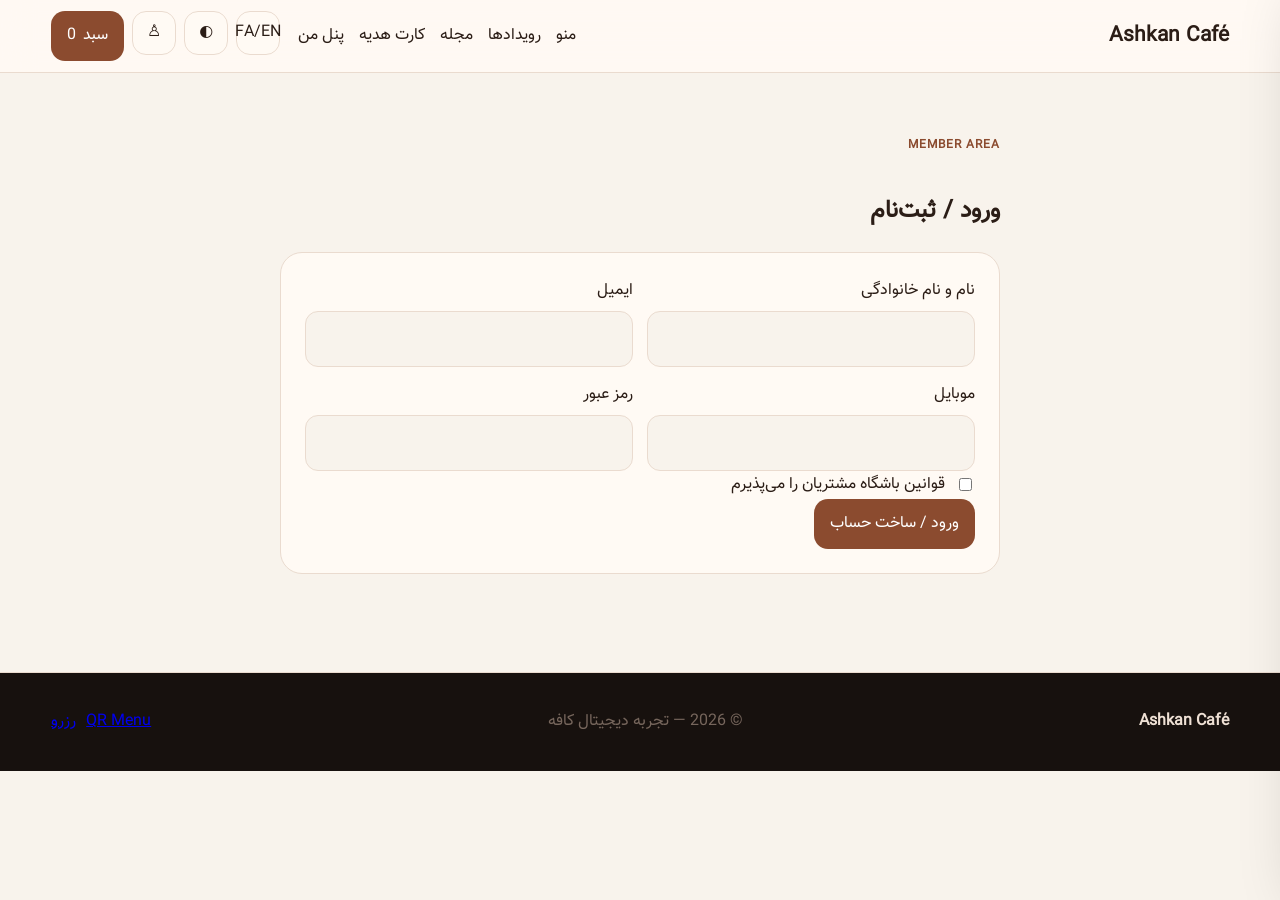
==== auth.html @ 8f9ebb16 "redesign redesign" ====
<!doctype html><html lang="fa" dir="rtl"><head><meta charset="utf-8"><meta name="viewport" content="width=device-width,initial-scale=1"><title>Auth | Ashkan Café</title><meta name="description" content="Auth در Ashkan Café"><link rel="manifest" href="manifest.webmanifest"><link rel="stylesheet" href="css/style.css"><link rel="stylesheet" href="css/v3.css"><script defer src="js/v3.js"></script><script defer src="js/i18n.js"></script></head><body><main><section><div class="container" style="max-width:720px"><span class="eyebrow">MEMBER AREA</span><h1>ورود / ثبت‌نام</h1><form class="panel" id="auth"><div class="form-grid"><label class="field">نام و نام خانوادگی<input id="name" required></label><label class="field">ایمیل<input id="email" type="email" required></label><label class="field">موبایل<input></label><label class="field">رمز عبور<input type="password" required></label></div><label class="row"><input type="checkbox"> قوانین باشگاه مشتریان را می‌پذیرم</label><button class="btn">ورود / ساخت حساب</button></form></div></section><script>document.addEventListener('DOMContentLoaded',()=>document.querySelector('#auth').onsubmit=e=>{e.preventDefault();set('ac_user',{name:document.querySelector('#name').value,email:document.querySelector('#email').value,points:320,tier:'Bronze'});location.href='dashboard.html'})</script></main></body></html>
---- css/style.css ----
@font-face{font-family:Vazir;src:url('../fonts/vazir.woff2') format('woff2');font-display:swap}*{box-sizing:border-box}html{scroll-behavior:smooth;scroll-padding-top:88px}body{margin:0;background:#f7f1e8;color:#2c211b;font-family:Vazir,Tahoma,sans-serif;line-height:1.8;overflow-x:hidden}body.dark{--paper:#17120f;--ink:#f4eadf;background:#17120f;color:#f4eadf}.container{width:min(1180px,calc(100% - 40px));margin:auto}.skip{position:fixed;top:-100px;right:20px;z-index:100;background:#fff;padding:10px}.skip:focus{top:10px}.announcement{height:34px;background:#c86b38;color:#fff;text-align:center;font-size:12px;line-height:34px;letter-spacing:.2px}.announcement span{opacity:.45;margin:0 10px}.site-header{position:absolute;top:34px;z-index:30;width:100%;border-bottom:1px solid #ffffff24;color:#fff}.site-header.sticky{position:fixed;top:0;background:#211711ee;backdrop-filter:blur(14px);animation:drop .25s}@keyframes drop{from{transform:translateY(-100%)}to{transform:none}}.nav-wrap{height:82px;display:flex;align-items:center;justify-content:space-between}.brand{display:flex;align-items:center;gap:11px;color:inherit;text-decoration:none;font-weight:800;font-size:18px}.brand img{width:50px;height:50px;filter:brightness(0) invert(1)}.brand span{display:flex;flex-direction:column}.brand small{font-size:8px;letter-spacing:3px;opacity:.65;direction:ltr}.site-header nav{display:flex;gap:27px}.site-header nav a{color:#fff;text-decoration:none;font-size:14px;position:relative}.site-header nav a:after{content:"";position:absolute;bottom:-8px;right:0;width:0;height:2px;background:#e49a62;transition:.25s}.site-header nav a:hover:after{width:100%}.nav-actions{display:flex;align-items:center;gap:9px}.btn{display:inline-flex;justify-content:center;align-items:center;border:0;border-radius:3px;padding:13px 25px;background:#c86b38;color:#fff;text-decoration:none;font:inherit;font-size:14px;cursor:pointer;transition:.25s}.btn:hover{background:#a95027;transform:translateY(-2px)}.btn-small{padding:9px 18px}.btn-ghost{background:transparent;border:1px solid #ffffff8a}.btn-dark{background:#2d2019}.icon-btn,.menu-toggle{background:transparent;border:1px solid #ffffff45;color:#fff;width:40px;height:40px;border-radius:50%;cursor:pointer}.menu-toggle{display:none}.hero{min-height:760px;height:100vh;position:relative;background:url('../images/bakcground-header.jpg') center/cover no-repeat;color:#fff;display:flex;align-items:center}.hero-overlay{position:absolute;inset:0;background:linear-gradient(90deg,#1a0f09b0,#1b1007d9 48%,#1c100771)}.hero-content{position:relative;padding-top:80px}.eyebrow{display:inline-block;color:#e8a36d;font-size:12px;font-weight:700;letter-spacing:1px;margin-bottom:14px}.eyebrow.dark{color:#b65d31}.hero h1{font-size:clamp(52px,7vw,92px);line-height:1.2;margin:0 0 20px;max-width:780px}.hero h1 em{font-style:normal;color:#e49a62}.hero p{max-width:620px;font-size:18px;color:#f3e8dfc9}.hero-actions{display:flex;gap:12px;margin:32px 0 45px}.hero-stats{display:flex;gap:40px;border-top:1px solid #ffffff32;padding-top:24px;max-width:650px}.hero-stats div{display:flex;flex-direction:column}.hero-stats strong{font-size:20px}.hero-stats span{font-size:11px;opacity:.65}.scroll-hint{position:absolute;bottom:28px;left:50%;color:#fff9;text-decoration:none;font-size:11px;transform:translateX(-50%)}.section{padding:110px 0}.split{display:grid;grid-template-columns:1fr 1fr;gap:90px;align-items:center}.image-stack{position:relative}.image-stack img{width:100%;height:560px;object-fit:cover;border-radius:2px}.stamp{position:absolute;left:-30px;bottom:40px;background:#c86b38;color:#fff;padding:22px;width:160px;text-align:center;font-size:12px}.copy h2,.section-head h2,.contact h2{font-size:clamp(32px,4vw,50px);line-height:1.45;margin:0 0 22px}.copy p,.section-head p,.contact p{color:#76665c}.features{display:grid;grid-template-columns:1fr 1fr;gap:8px;margin:26px 0}.features span{font-size:13px}.text-link{color:#a95027;text-decoration:none;font-weight:bold;font-size:13px;border-bottom:1px solid #a95027}.menu-section{background:#fffaf3}.section-head{display:flex;justify-content:space-between;align-items:end;margin-bottom:42px}.section-head p{max-width:440px;margin:0}.filters{display:flex;gap:8px;margin-bottom:28px;flex-wrap:wrap}.filters button{border:1px solid #dfd2c5;background:transparent;padding:8px 18px;border-radius:99px;cursor:pointer;font:inherit;color:inherit}.filters button.active{background:#2d2019;color:#fff;border-color:#2d2019}.menu-grid{display:grid;grid-template-columns:repeat(2,1fr);gap:14px 45px}.menu-item{display:grid;grid-template-columns:84px 1fr auto;gap:16px;align-items:center;padding:13px;border-bottom:1px solid #e8ded4;transition:.2s}.menu-item:hover{background:#fff}.menu-item img{width:84px;height:84px;object-fit:cover}.menu-item h3{font-size:15px;margin:0}.menu-item p{font-size:11px;color:#8b796e;margin:2px 0}.menu-item strong{color:#a95027;font-size:13px;white-space:nowrap}.menu-item.hidden{display:none}.center{text-align:center;margin-top:38px}.quote-band{background:url('../images/backtwo.jpg') center/cover fixed;position:relative;color:#fff;text-align:center;padding:130px 0}.quote-band:before{content:"";position:absolute;inset:0;background:#170c07bd}.quote-band .container{position:relative}.quote-band span{font-size:clamp(40px,6vw,72px);font-weight:900}.quote-band p{opacity:.8}.cards{display:grid;grid-template-columns:repeat(3,1fr);gap:18px}.feature-card{background:#efe5d9;padding:40px;min-height:250px}.feature-card b{color:#c86b38;font-size:12px}.feature-card h3{font-size:22px;margin:35px 0 10px}.feature-card p{font-size:13px;color:#75675d}.gallery{background:#211711;color:#fff}.gallery .section-head{margin-bottom:30px}.gallery-grid{display:grid;grid-template-columns:1.4fr .8fr .8fr;grid-template-rows:230px 230px;gap:12px}.gallery-grid button{border:0;padding:0;overflow:hidden;cursor:zoom-in;background:#000}.gallery-grid img{width:100%;height:100%;object-fit:cover;transition:.5s}.gallery-grid button:hover img{transform:scale(1.04);opacity:.86}.g1{grid-row:1/3}.g4{grid-column:2/4}.review-track{display:grid;grid-template-columns:repeat(3,1fr);gap:18px}.review-track article{border:1px solid #dfd3c7;padding:32px}.stars{color:#c86b38;letter-spacing:3px}.review-track p{min-height:105px}.review-track strong,.review-track span{display:block}.review-track span{font-size:11px;color:#8b796e}.reservation{background:#a95027;color:#fff}.reservation-box{display:grid;grid-template-columns:1fr 1.15fr;gap:80px;align-items:center}.reservation-copy h2{font-size:48px;line-height:1.4}.reservation-copy p{color:#ffe8d9b8}.reserve-form{background:#fff;color:#2d2019;padding:34px;display:grid;grid-template-columns:1fr 1fr;gap:16px}.reserve-form label{font-size:11px}.reserve-form input,.reserve-form select{width:100%;padding:12px;margin-top:5px;border:1px solid #dfd3c7;background:#fff;font:inherit}.reserve-form .btn,.form-msg{grid-column:1/-1}.form-msg{margin:0;font-size:12px;color:#3d754b}.contact-grid{display:grid;grid-template-columns:1fr 1fr;gap:80px}.contact-list div{padding:18px 0;border-bottom:1px solid #d9ccbf}.contact-list small,.contact-list strong{display:block}.contact-list small{color:#a95027}.contact-list strong{font-size:16px}footer{background:#17110e;color:#eee0d4;padding:70px 0 20px}.footer-grid{display:grid;grid-template-columns:2fr 1fr 1.5fr;gap:60px}.footer-brand{margin-bottom:18px}.footer-grid h3{font-size:13px;color:#e49a62}.footer-grid a:not(.brand){display:block;color:#d9c9bd;text-decoration:none;font-size:12px;margin:7px 0}.footer-grid p{font-size:12px;color:#a99b91}.newsletter{display:flex}.newsletter input{min-width:0;flex:1;padding:11px;background:#ffffff0b;border:1px solid #ffffff20;color:#fff;font:inherit}.newsletter button{width:44px;border:0;background:#c86b38;color:#fff}.copyright{border-top:1px solid #ffffff17;margin-top:55px;padding-top:20px;display:flex;justify-content:space-between;font-size:10px;color:#8f8178}.chat-fab{position:fixed;left:24px;bottom:24px;z-index:40;border:0;background:#c86b38;color:#fff;height:54px;padding:0 20px;border-radius:99px;box-shadow:0 10px 30px #0003;font:inherit;cursor:pointer}.chat-fab span{margin-right:8px}.chat{position:fixed;left:24px;bottom:88px;width:min(360px,calc(100% - 30px));height:480px;z-index:45;background:#fff;color:#2d2019;box-shadow:0 20px 60px #0004;border-radius:15px;display:flex;flex-direction:column;transform:translateY(20px) scale(.96);opacity:0;pointer-events:none;transition:.2s;overflow:hidden}.chat.open{transform:none;opacity:1;pointer-events:auto}.chat-head{background:#2b1d16;color:#fff;padding:15px;display:flex;justify-content:space-between}.chat-head strong,.chat-head small{display:block}.chat-head small{font-size:10px;color:#c9bcb2}.chat-head i{display:inline-block;width:7px;height:7px;background:#5bd17b;border-radius:50%}.chat-head button{border:0;background:none;color:#fff;font-size:26px}.chat-body{padding:15px;overflow:auto;flex:1;background:#f7f3ee}.bot-msg,.user-msg{max-width:86%;padding:10px 12px;border-radius:10px;margin-bottom:9px;font-size:12px}.bot-msg{background:#fff}.user-msg{background:#c86b38;color:#fff;margin-right:auto}.quick{display:flex;gap:5px;flex-wrap:wrap}.quick button{border:1px solid #d9c7ba;background:#fff;border-radius:99px;padding:6px 9px;font:inherit;font-size:10px}.chat-input{display:flex;border-top:1px solid #eee}.chat-input input{flex:1;border:0;padding:14px;font:inherit;outline:0}.chat-input button{width:48px;border:0;background:#c86b38;color:#fff}.lightbox{position:fixed;inset:0;z-index:60;background:#000d;display:none;align-items:center;justify-content:center}.lightbox.open{display:flex}.lightbox img{max-width:88vw;max-height:82vh}.lightbox button{position:absolute;top:20px;left:25px;background:none;border:0;color:#fff;font-size:36px}.to-top{position:fixed;right:20px;bottom:20px;width:42px;height:42px;border:0;border-radius:50%;background:#2d2019;color:#fff;opacity:0;pointer-events:none;transition:.2s}.to-top.show{opacity:1;pointer-events:auto}.reveal{opacity:0;transform:translateY(24px);transition:.65s}.reveal.visible{opacity:1;transform:none}body.dark .story,body.dark .experience,body.dark .reviews,body.dark .contact{background:#17120f}body.dark .menu-section{background:#201814}body.dark .feature-card,body.dark .menu-item:hover{background:#261c17}body.dark .copy p,body.dark .section-head p,body.dark .contact p{color:#b6a69b}body.dark .filters button{border-color:#514139}body.dark .reserve-form{color:#2d2019}
@media(max-width:900px){.site-header nav{position:fixed;top:0;right:-100%;width:min(320px,85vw);height:100vh;background:#211711;padding:110px 35px;display:flex;flex-direction:column;transition:.3s}.site-header nav.open{right:0}.menu-toggle{display:block}.btn-small{display:none}.split,.reservation-box,.contact-grid{grid-template-columns:1fr;gap:45px}.image-stack{order:2}.image-stack img{height:420px}.menu-grid{grid-template-columns:1fr}.cards,.review-track{grid-template-columns:1fr}.gallery-grid{grid-template-columns:1fr 1fr;grid-template-rows:300px 200px 200px}.g1{grid-column:1/3;grid-row:auto}.g4{grid-column:1/3}.footer-grid{grid-template-columns:1fr 1fr}.footer-grid>div:first-child{grid-column:1/-1}}
@media(max-width:600px){.container{width:min(100% - 28px,1180px)}.announcement{font-size:10px}.nav-wrap{height:70px}.brand img{width:42px}.hero{min-height:680px}.hero-content{padding-top:80px}.hero h1{font-size:48px}.hero p{font-size:14px}.hero-stats{gap:18px}.section{padding:75px 0}.section-head{display:block}.section-head p{margin-top:15px}.image-stack img{height:340px}.stamp{left:10px}.features{grid-template-columns:1fr}.gallery-grid{grid-template-rows:240px 160px 160px}.reserve-form{grid-template-columns:1fr;padding:22px}.reserve-form .btn,.form-msg{grid-column:auto}.reservation-copy h2{font-size:36px}.footer-grid{grid-template-columns:1fr}.footer-grid>div:first-child{grid-column:auto}.copyright{display:block}.copyright span{display:block;margin:5px}.chat-fab span{display:none}.chat-fab{width:54px;padding:0}.chat{left:15px;bottom:86px}.quote-band{background-attachment:scroll}}
@media(prefers-reduced-motion:reduce){*{scroll-behavior:auto!important;transition:none!important}.reveal{opacity:1;transform:none}}
.smart-order{background:#f1e5d7}.taste-grid{display:grid;grid-template-columns:repeat(4,1fr);gap:12px}.taste-grid button{padding:24px 12px;border:1px solid #d9c8b7;background:#fff8ef;font:inherit;cursor:pointer;border-radius:8px;transition:.2s}.taste-grid button:hover{transform:translateY(-3px);border-color:#c86b38}.taste-result{margin-top:18px;background:#fff;padding:22px;border-right:4px solid #c86b38}.favorites-panel{margin-top:30px}.favorites-panel h3{font-size:15px}.favorite-chips{display:flex;gap:8px;flex-wrap:wrap}.favorite-chips button{border:1px solid #d7c6b8;background:transparent;border-radius:99px;padding:7px 12px;font:inherit;font-size:11px;color:inherit}.fav-btn{border:0;background:none;cursor:pointer;font-size:20px;color:#b55d31}.loyalty{background:#2a1b14;color:#fff}.loyalty-grid{display:grid;grid-template-columns:1fr 1fr;gap:70px;align-items:center}.loyalty h2{font-size:44px}.loyalty p{color:#d6c3b5}.loyalty-card{background:linear-gradient(135deg,#c86b38,#8f4022);padding:35px;border-radius:18px;box-shadow:0 24px 50px #0004}.loyalty-card>small,.loyalty-card>strong{display:block}.loyalty-card>strong{font-size:36px;margin:10px 0}.stamps{display:grid;grid-template-columns:repeat(4,1fr);gap:10px;margin:22px 0}.stamp-dot{aspect-ratio:1;border-radius:50%;border:2px dashed #ffffff70;display:grid;place-items:center}.stamp-dot.on{background:#fff;color:#9b4928;border-style:solid}.faq-list{max-width:850px;margin:auto}.faq-list details{border-bottom:1px solid #d9cdbf;padding:18px 0}.faq-list summary{cursor:pointer;font-weight:700}.faq-list p{color:#77675c;font-size:13px}.search-modal{position:fixed;inset:0;background:#160d09cc;z-index:70;display:none;align-items:flex-start;justify-content:center;padding-top:12vh}.search-modal.open{display:flex}.search-box{width:min(650px,calc(100% - 30px));background:#fff;color:#2d2019;border-radius:14px;padding:20px;box-shadow:0 30px 80px #0007}.search-top{display:flex;justify-content:space-between;align-items:center}.search-top button{border:0;background:none;font-size:28px}.search-box input{width:100%;padding:14px;margin:14px 0;border:1px solid #ddd;font:inherit}.search-results{max-height:380px;overflow:auto}.search-result{display:grid;grid-template-columns:54px 1fr auto;gap:12px;align-items:center;padding:10px;border-bottom:1px solid #eee}.search-result img{width:54px;height:54px;object-fit:cover}.search-result p{margin:0;font-size:11px;color:#7a6a60}.toast{position:fixed;right:24px;bottom:24px;background:#2d2019;color:#fff;padding:11px 18px;border-radius:8px;z-index:90;opacity:0;transform:translateY(10px);pointer-events:none;transition:.2s}.toast.show{opacity:1;transform:none}.menu-item{position:relative}.menu-item .fav-btn{position:absolute;top:7px;left:7px}.menu-item .fav-btn.active{color:#c86b38}.offline-badge{font-size:10px;background:#fff2;padding:3px 7px;border-radius:99px;margin-right:6px}body.dark .smart-order{background:#211713}body.dark .taste-grid button,body.dark .taste-result{background:#2a1e18;color:#fff;border-color:#59463b}body.dark .faq-list p{color:#b6a69b}
@media(max-width:900px){.taste-grid{grid-template-columns:1fr 1fr}.loyalty-grid{grid-template-columns:1fr}}
@media(max-width:600px){.taste-grid{grid-template-columns:1fr}.loyalty h2{font-size:34px}.stamps{grid-template-columns:repeat(4,1fr)}}
---- css/v3.css ----
:root{--bg:#f8f3ec;--surface:#fffaf4;--text:#2b1d16;--muted:#76665c;--brand:#8b4b2f;--brand2:#d99552;--line:#eadbcf;--ok:#39745a;--shadow:0 16px 50px rgba(65,38,24,.12);--r:22px}*{box-sizing:border-box}html{scroll-behavior:smooth}body{margin:0;background:var(--bg);color:var(--text);font-family:Vazir,system-ui,sans-serif;line-height:1.75}body.dark{--bg:#17120f;--surface:#211a16;--text:#f7eee7;--muted:#c5b5aa;--line:#3b2d26;--shadow:0 16px 50px #0005}.container{width:min(1180px,92%);margin:auto}.top{position:sticky;top:0;z-index:30;background:color-mix(in srgb,var(--surface) 90%,transparent);backdrop-filter:blur(16px);border-bottom:1px solid var(--line)}.nav{display:flex;align-items:center;gap:18px;min-height:72px}.brand{font-weight:900;font-size:1.3rem;color:var(--brand);text-decoration:none}.navlinks{display:flex;gap:15px;align-items:center;margin-inline-start:auto}.nav a{text-decoration:none;color:var(--text)}.actions{display:flex;gap:8px}.btn,.iconbtn{border:0;border-radius:14px;padding:11px 16px;background:var(--brand);color:white;cursor:pointer;font:inherit;text-decoration:none;display:inline-flex;align-items:center;justify-content:center;gap:7px}.btn.alt,.iconbtn{background:var(--surface);color:var(--text);border:1px solid var(--line)}.iconbtn{width:44px;height:44px;padding:0}.hero{padding:72px 0 40px}.hero-grid{display:grid;grid-template-columns:1.05fr .95fr;gap:40px;align-items:center}.eyebrow{color:var(--brand);font-weight:800}.hero h1{font-size:clamp(2.4rem,5vw,5.2rem);line-height:1.08;margin:.2em 0}.hero p{color:var(--muted);font-size:1.05rem}.hero img{width:100%;height:520px;object-fit:cover;border-radius:34px;box-shadow:var(--shadow)}.chips{display:flex;gap:8px;flex-wrap:wrap}.chip{padding:8px 12px;border:1px solid var(--line);border-radius:999px;background:var(--surface)}section{padding:58px 0}.section-head{display:flex;align-items:end;justify-content:space-between;gap:20px;margin-bottom:22px}.section-head h2{font-size:2rem;margin:0}.muted{color:var(--muted)}.grid{display:grid;grid-template-columns:repeat(3,1fr);gap:18px}.card{background:var(--surface);border:1px solid var(--line);border-radius:var(--r);overflow:hidden;box-shadow:var(--shadow)}.card img{width:100%;height:220px;object-fit:cover}.card-body{padding:18px}.card h3{margin:0 0 5px}.price{font-weight:900;color:var(--brand)}.row{display:flex;gap:10px;align-items:center;flex-wrap:wrap}.between{justify-content:space-between}.badge{font-size:.8rem;background:#e8f3ed;color:#246046;border-radius:999px;padding:5px 9px}.panel{background:var(--surface);border:1px solid var(--line);border-radius:var(--r);padding:24px}.form-grid{display:grid;grid-template-columns:repeat(2,1fr);gap:14px}.field{display:grid;gap:6px}.field input,.field select,.field textarea{width:100%;padding:13px 14px;border-radius:13px;border:1px solid var(--line);background:var(--bg);color:var(--text);font:inherit}.table-map{display:grid;grid-template-columns:repeat(4,1fr);gap:12px}.table-seat{padding:18px 8px;border:1px solid var(--line);border-radius:16px;text-align:center;cursor:pointer;background:var(--surface)}.table-seat.selected{outline:3px solid var(--brand2)}.table-seat.busy{opacity:.45;cursor:not-allowed}.drawer{position:fixed;inset:0 0 0 auto;width:min(430px,100%);background:var(--surface);z-index:50;box-shadow:-20px 0 60px #0003;padding:20px;transform:translateX(110%);transition:.3s;overflow:auto}.drawer.open{transform:none}.cart-item{display:grid;grid-template-columns:70px 1fr auto;gap:10px;padding:12px 0;border-bottom:1px solid var(--line)}.cart-item img{width:70px;height:70px;object-fit:cover;border-radius:12px}.toast{position:fixed;bottom:22px;left:22px;background:var(--text);color:var(--bg);padding:12px 18px;border-radius:13px;z-index:80;display:none}.footer{border-top:1px solid var(--line);padding:35px 0;margin-top:40px}.stats{display:grid;grid-template-columns:repeat(4,1fr);gap:14px}.stat{padding:20px;border-radius:18px;background:var(--surface);border:1px solid var(--line)}.timeline{display:grid;gap:12px}.order{padding:16px;border:1px solid var(--line);border-radius:16px}.stars{color:#d89025;letter-spacing:2px}.steps{display:flex;gap:8px;margin-bottom:22px}.step{flex:1;padding:10px;border-bottom:3px solid var(--line)}.step.active{border-color:var(--brand);font-weight:800}.hidden{display:none!important}.modal{position:fixed;inset:0;background:#0008;z-index:70;display:grid;place-items:center;padding:20px}.modal>.panel{max-width:620px;width:100%;max-height:90vh;overflow:auto}.qr{width:230px;aspect-ratio:1;border-radius:18px;background:white;padding:12px}.blog-card img{height:180px}.lang-en{display:none}body.en{direction:ltr}body.en .lang-fa{display:none}body.en .lang-en{display:initial}body.en .navlinks{margin-left:auto;margin-right:0}@media(max-width:900px){.hero-grid,.grid{grid-template-columns:1fr}.hero img{height:380px}.navlinks{display:none}.form-grid,.stats{grid-template-columns:1fr 1fr}.table-map{grid-template-columns:repeat(3,1fr)}}@media(max-width:560px){.form-grid,.stats{grid-template-columns:1fr}.table-map{grid-template-columns:repeat(2,1fr)}.hero{padding-top:35px}.hero img{height:300px}.actions .btn{padding:9px}.section-head{align-items:start;flex-direction:column}}
html[dir="ltr"] body{font-family:Inter,Segoe UI,Arial,sans-serif}html[dir="ltr"] .drawer{inset:0 auto 0 0;transform:translateX(-110%);box-shadow:20px 0 60px #0003}html[dir="ltr"] .drawer.open{transform:none}html[dir="ltr"] .toast{left:auto;right:22px}
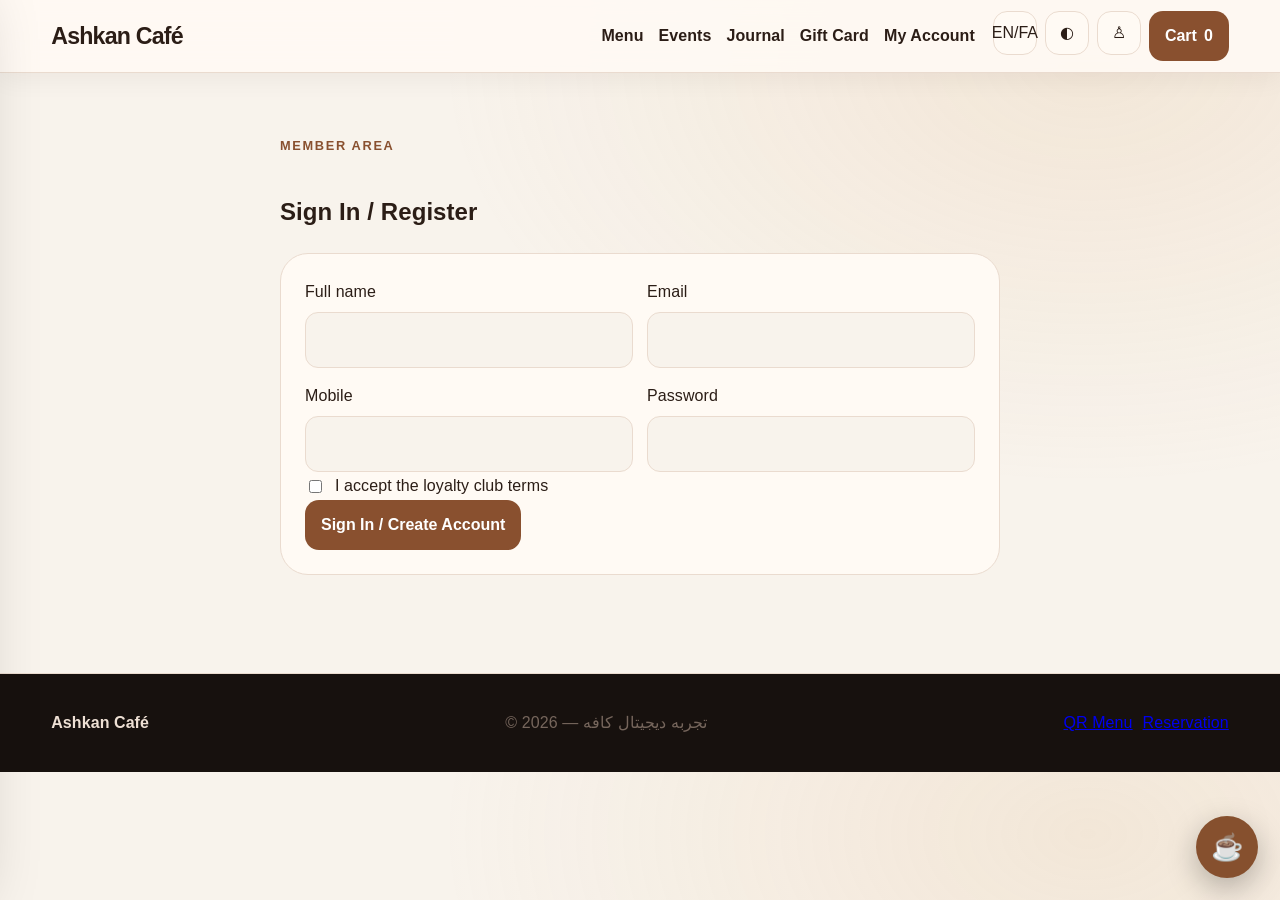
==== commit feb06e52: "edit edit" ====
--- a/auth.html
+++ b/auth.html
@@ -1 +1 @@
-<!doctype html><html lang="fa" dir="rtl"><head><meta charset="utf-8"><meta name="viewport" content="width=device-width,initial-scale=1"><title>Auth | Ashkan Café</title><meta name="description" content="Auth در Ashkan Café"><link rel="manifest" href="manifest.webmanifest"><link rel="stylesheet" href="css/style.css"><link rel="stylesheet" href="css/v3.css"><script defer src="js/v3.js"></script><script defer src="js/i18n.js"></script></head><body><main><section><div class="container" style="max-width:720px"><span class="eyebrow">MEMBER AREA</span><h1>ورود / ثبت‌نام</h1><form class="panel" id="auth"><div class="form-grid"><label class="field">نام و نام خانوادگی<input id="name" required></label><label class="field">ایمیل<input id="email" type="email" required></label><label class="field">موبایل<input></label><label class="field">رمز عبور<input type="password" required></label></div><label class="row"><input type="checkbox"> قوانین باشگاه مشتریان را می‌پذیرم</label><button class="btn">ورود / ساخت حساب</button></form></div></section><script>document.addEventListener('DOMContentLoaded',()=>document.querySelector('#auth').onsubmit=e=>{e.preventDefault();set('ac_user',{name:document.querySelector('#name').value,email:document.querySelector('#email').value,points:320,tier:'Bronze'});location.href='dashboard.html'})</script></main></body></html>+<!doctype html><html lang="en" dir="ltr"><head><meta charset="utf-8"><meta name="viewport" content="width=device-width,initial-scale=1"><title>Auth | Ashkan Café</title><meta name="description" content="Auth در Ashkan Café"><link rel="manifest" href="manifest.webmanifest"><link rel="stylesheet" href="css/style.css"><link rel="stylesheet" href="css/v3.css"><link rel="stylesheet" href="css/premium.css"><script defer src="js/v3.js"></script><script defer src="js/i18n.js"></script><script defer src="js/premium.js"></script><script defer src="js/assistant.js"></script><script>try{document.documentElement.lang=localStorage.getItem("lang")==="fa"?"fa":"en";document.documentElement.dir=document.documentElement.lang==="fa"?"rtl":"ltr"}catch(e){}</script><link rel="stylesheet" href="css/stage4.css"><link rel="stylesheet" href="css/stage5.css"></head><body><main><section><div class="container" style="max-width:720px"><span class="eyebrow">MEMBER AREA</span><h1>ورود / ثبت‌نام</h1><form class="panel" id="auth"><div class="form-grid"><label class="field">نام و نام خانوادگی<input id="name" required></label><label class="field">ایمیل<input id="email" type="email" required></label><label class="field">موبایل<input></label><label class="field">رمز عبور<input type="password" required></label></div><label class="row"><input type="checkbox"> قوانین باشگاه مشتریان را می‌پذیرم</label><button class="btn">ورود / ساخت حساب</button></form></div></section><script>document.addEventListener('DOMContentLoaded',()=>document.querySelector('#auth').onsubmit=e=>{e.preventDefault();set('ac_user',{name:document.querySelector('#name').value,email:document.querySelector('#email').value,points:320,tier:'Bronze'});location.href='dashboard.html'})</script></main></body></html>
--- a/css/v3.css
+++ b/css/v3.css
@@ -1,2 +1,5 @@
 :root{--bg:#f8f3ec;--surface:#fffaf4;--text:#2b1d16;--muted:#76665c;--brand:#8b4b2f;--brand2:#d99552;--line:#eadbcf;--ok:#39745a;--shadow:0 16px 50px rgba(65,38,24,.12);--r:22px}*{box-sizing:border-box}html{scroll-behavior:smooth}body{margin:0;background:var(--bg);color:var(--text);font-family:Vazir,system-ui,sans-serif;line-height:1.75}body.dark{--bg:#17120f;--surface:#211a16;--text:#f7eee7;--muted:#c5b5aa;--line:#3b2d26;--shadow:0 16px 50px #0005}.container{width:min(1180px,92%);margin:auto}.top{position:sticky;top:0;z-index:30;background:color-mix(in srgb,var(--surface) 90%,transparent);backdrop-filter:blur(16px);border-bottom:1px solid var(--line)}.nav{display:flex;align-items:center;gap:18px;min-height:72px}.brand{font-weight:900;font-size:1.3rem;color:var(--brand);text-decoration:none}.navlinks{display:flex;gap:15px;align-items:center;margin-inline-start:auto}.nav a{text-decoration:none;color:var(--text)}.actions{display:flex;gap:8px}.btn,.iconbtn{border:0;border-radius:14px;padding:11px 16px;background:var(--brand);color:white;cursor:pointer;font:inherit;text-decoration:none;display:inline-flex;align-items:center;justify-content:center;gap:7px}.btn.alt,.iconbtn{background:var(--surface);color:var(--text);border:1px solid var(--line)}.iconbtn{width:44px;height:44px;padding:0}.hero{padding:72px 0 40px}.hero-grid{display:grid;grid-template-columns:1.05fr .95fr;gap:40px;align-items:center}.eyebrow{color:var(--brand);font-weight:800}.hero h1{font-size:clamp(2.4rem,5vw,5.2rem);line-height:1.08;margin:.2em 0}.hero p{color:var(--muted);font-size:1.05rem}.hero img{width:100%;height:520px;object-fit:cover;border-radius:34px;box-shadow:var(--shadow)}.chips{display:flex;gap:8px;flex-wrap:wrap}.chip{padding:8px 12px;border:1px solid var(--line);border-radius:999px;background:var(--surface)}section{padding:58px 0}.section-head{display:flex;align-items:end;justify-content:space-between;gap:20px;margin-bottom:22px}.section-head h2{font-size:2rem;margin:0}.muted{color:var(--muted)}.grid{display:grid;grid-template-columns:repeat(3,1fr);gap:18px}.card{background:var(--surface);border:1px solid var(--line);border-radius:var(--r);overflow:hidden;box-shadow:var(--shadow)}.card img{width:100%;height:220px;object-fit:cover}.card-body{padding:18px}.card h3{margin:0 0 5px}.price{font-weight:900;color:var(--brand)}.row{display:flex;gap:10px;align-items:center;flex-wrap:wrap}.between{justify-content:space-between}.badge{font-size:.8rem;background:#e8f3ed;color:#246046;border-radius:999px;padding:5px 9px}.panel{background:var(--surface);border:1px solid var(--line);border-radius:var(--r);padding:24px}.form-grid{display:grid;grid-template-columns:repeat(2,1fr);gap:14px}.field{display:grid;gap:6px}.field input,.field select,.field textarea{width:100%;padding:13px 14px;border-radius:13px;border:1px solid var(--line);background:var(--bg);color:var(--text);font:inherit}.table-map{display:grid;grid-template-columns:repeat(4,1fr);gap:12px}.table-seat{padding:18px 8px;border:1px solid var(--line);border-radius:16px;text-align:center;cursor:pointer;background:var(--surface)}.table-seat.selected{outline:3px solid var(--brand2)}.table-seat.busy{opacity:.45;cursor:not-allowed}.drawer{position:fixed;inset:0 0 0 auto;width:min(430px,100%);background:var(--surface);z-index:50;box-shadow:-20px 0 60px #0003;padding:20px;transform:translateX(110%);transition:.3s;overflow:auto}.drawer.open{transform:none}.cart-item{display:grid;grid-template-columns:70px 1fr auto;gap:10px;padding:12px 0;border-bottom:1px solid var(--line)}.cart-item img{width:70px;height:70px;object-fit:cover;border-radius:12px}.toast{position:fixed;bottom:22px;left:22px;background:var(--text);color:var(--bg);padding:12px 18px;border-radius:13px;z-index:80;display:none}.footer{border-top:1px solid var(--line);padding:35px 0;margin-top:40px}.stats{display:grid;grid-template-columns:repeat(4,1fr);gap:14px}.stat{padding:20px;border-radius:18px;background:var(--surface);border:1px solid var(--line)}.timeline{display:grid;gap:12px}.order{padding:16px;border:1px solid var(--line);border-radius:16px}.stars{color:#d89025;letter-spacing:2px}.steps{display:flex;gap:8px;margin-bottom:22px}.step{flex:1;padding:10px;border-bottom:3px solid var(--line)}.step.active{border-color:var(--brand);font-weight:800}.hidden{display:none!important}.modal{position:fixed;inset:0;background:#0008;z-index:70;display:grid;place-items:center;padding:20px}.modal>.panel{max-width:620px;width:100%;max-height:90vh;overflow:auto}.qr{width:230px;aspect-ratio:1;border-radius:18px;background:white;padding:12px}.blog-card img{height:180px}.lang-en{display:none}body.en{direction:ltr}body.en .lang-fa{display:none}body.en .lang-en{display:initial}body.en .navlinks{margin-left:auto;margin-right:0}@media(max-width:900px){.hero-grid,.grid{grid-template-columns:1fr}.hero img{height:380px}.navlinks{display:none}.form-grid,.stats{grid-template-columns:1fr 1fr}.table-map{grid-template-columns:repeat(3,1fr)}}@media(max-width:560px){.form-grid,.stats{grid-template-columns:1fr}.table-map{grid-template-columns:repeat(2,1fr)}.hero{padding-top:35px}.hero img{height:300px}.actions .btn{padding:9px}.section-head{align-items:start;flex-direction:column}}
 html[dir="ltr"] body{font-family:Inter,Segoe UI,Arial,sans-serif}html[dir="ltr"] .drawer{inset:0 auto 0 0;transform:translateX(-110%);box-shadow:20px 0 60px #0003}html[dir="ltr"] .drawer.open{transform:none}html[dir="ltr"] .toast{left:auto;right:22px}
+
+/* Stage 2 menu discovery */
+.menu-tools{display:grid;gap:12px;margin:0 0 24px}.search-label{font-weight:700}.menu-tools input{width:100%;max-width:540px;padding:14px 18px;border:1px solid #bda892;border-radius:14px;background:var(--card,#fff);color:inherit;font:inherit}.menu-tools input:focus-visible,.category-btn:focus-visible{outline:3px solid #d89a54;outline-offset:3px}.menu-categories{display:flex;flex-wrap:wrap;gap:10px}.category-btn{padding:10px 18px;border-radius:999px;border:1px solid #bda892;background:transparent;color:inherit;cursor:pointer;font:inherit}.category-btn.active{background:#593c2c;color:#fff;border-color:#593c2c}.menu-tools .muted{margin:0}@media(max-width:600px){.menu-tools input{max-width:100%}.category-btn{padding:9px 12px}}
--- a/css/premium.css
+++ b/css/premium.css
@@ -0,0 +1,16 @@
+/* Stage 3: accessible premium design layer */
+:root{--brand:#89502f;--brand2:#d6a56c;--focus:#216c93;--radius-lg:28px}
+body{background:radial-gradient(ellipse at 85% 8%,rgba(214,165,108,.16),transparent 42%),var(--bg);letter-spacing:.005em}
+body:not(.en){font-family:Vazir,Tahoma,sans-serif}body.en{font-family:Inter,ui-sans-serif,system-ui,sans-serif}
+.top{box-shadow:0 6px 26px rgba(35,20,10,.055)}.brand{letter-spacing:-.035em;font-size:1.45rem}
+.navlinks a{position:relative;font-weight:650;transition:color .2s}.navlinks a:hover{color:var(--brand)}
+.hero{position:relative;overflow:hidden;padding-block:clamp(55px,8vw,116px)}.hero::before{content:'';position:absolute;inset:0;pointer-events:none;background:radial-gradient(circle at 12% 80%,rgba(214,165,108,.12),transparent 36%)}
+.hero-grid{position:relative}.hero h1{letter-spacing:-.045em;line-height:1.12}.hero img{border-radius:34px;aspect-ratio:1.12;object-fit:cover;box-shadow:0 35px 65px rgba(60,32,18,.18)}
+.eyebrow{letter-spacing:.13em;font-size:.8rem;text-transform:uppercase}.btn{font-weight:700;transition:transform .2s,box-shadow .2s,background .2s}.btn:hover{transform:translateY(-2px);box-shadow:0 9px 24px rgba(65,38,24,.18)}
+.card,.panel{border:1px solid var(--line);border-radius:var(--radius-lg);transition:transform .25s,box-shadow .25s}.card:hover{transform:translateY(-5px);box-shadow:var(--shadow)}.card img{transition:transform .4s}.card:hover img{transform:scale(1.035)}
+.menu-tools{padding:20px;border-radius:22px;background:var(--surface);border:1px solid var(--line);margin-bottom:25px}#menuSearch{width:100%;max-width:560px;border:1px solid var(--line);border-radius:14px;background:var(--bg);color:var(--text);padding:13px 16px;font:inherit}
+:where(a,button,input,select,textarea):focus-visible{outline:3px solid var(--focus);outline-offset:3px}.skip-link{position:fixed;top:-100px;inset-inline-start:15px;z-index:9999;background:var(--surface);color:var(--text);padding:12px 18px;border-radius:12px}.skip-link:focus{top:10px}
+.mobile-menu-toggle{display:none}.navlinks.open{display:flex}.table-seat:focus-visible{outline-offset:4px}
+@media(max-width:860px){.nav{flex-wrap:wrap;gap:10px;padding-block:12px}.mobile-menu-toggle{display:inline-flex;margin-inline-start:auto}.navlinks{display:none;order:3;flex-basis:100%;margin:0;flex-direction:column;align-items:stretch;padding:12px;background:var(--surface);border-radius:16px}.navlinks a{padding:8px 12px}.actions{margin-inline-start:0}.hero-grid{grid-template-columns:1fr}.hero img{max-height:430px}.hero{padding-block:42px}}
+@media(max-width:520px){.actions{gap:5px}.actions .iconbtn{width:38px;height:38px}.hero h1{font-size:clamp(2.1rem,10vw,3.6rem)}.hero img{border-radius:20px}.menu-tools{padding:14px}.card,.panel{border-radius:19px}}
+@media(prefers-reduced-motion:reduce){*,*::before,*::after{animation-duration:.01ms!important;transition-duration:.01ms!important;scroll-behavior:auto!important}}
--- a/css/stage4.css
+++ b/css/stage4.css
@@ -0,0 +1,16 @@
+/* Stage 4: dimensional premium visuals */
+:root{--s4-gold:#d7a15d;--s4-dark:#1b110e}
+.hero{position:relative;overflow:hidden;background:radial-gradient(circle at 78% 38%,#765038 0%,#281913 43%,#120d0b 100%);color:#fff;isolation:isolate}
+.hero::before{content:"";position:absolute;inset:0;background:radial-gradient(circle at 78% 45%,rgba(228,158,88,.25),transparent 45%);pointer-events:none}
+.hero-grid{position:relative;z-index:1;align-items:center;min-height:520px}
+.hero-grid>img{width:min(100%,440px);height:450px;object-fit:cover;border-radius:46% 46% 25% 25%;box-shadow:0 35px 75px #0008,0 0 0 10px #ffffff0b;transform:perspective(950px) rotateY(-9deg);animation:s4float 7s ease-in-out infinite;filter:saturate(1.12)}
+.hero .eyebrow{color:#e8bb80}.hero h1{color:#fff;text-shadow:0 4px 30px #0006}.hero p{color:#f0dcca}
+.hero .chip{background:#ffffff15;border:1px solid #ffffff30;color:#fff;backdrop-filter:blur(10px)}
+#products .card,.grid .card{transition:transform .25s ease,box-shadow .25s ease;transform-style:preserve-3d}
+#products .card:hover,.grid .card:hover{transform:translateY(-8px) perspective(800px) rotateX(2deg);box-shadow:0 22px 40px #29150d30}
+.s4-art-caption{display:flex;align-items:center;gap:10px;margin-top:15px;color:#e6c79f;font-size:.85rem}
+.s4-art-caption::before{content:'✦';color:var(--s4-gold)}
+@keyframes s4float{0%,100%{transform:perspective(950px) rotateY(-9deg) translateY(0)}50%{transform:perspective(950px) rotateY(-6deg) translateY(-12px)}}
+@media(max-width:750px){.hero-grid>img{height:330px;max-width:360px;transform:none;animation:none}.hero-grid{min-height:0}}
+@media(prefers-reduced-motion:reduce){.hero-grid>img{animation:none!important;transform:none!important}#products .card:hover{transform:none}}
+[dir=rtl] .hero-grid>img{transform:perspective(950px) rotateY(9deg)}
--- a/css/stage5.css
+++ b/css/stage5.css
@@ -0,0 +1,2 @@
+/* Stage 5: accessible interactive product cards and depth effects */
+#products .card{position:relative;isolation:isolate;transition:transform .28s ease,box-shadow .28s ease}#products .card:hover{transform:translateY(-7px);box-shadow:0 22px 46px rgba(41,22,10,.22)}#products .card[hidden]{display:none!important}.favorite-toggle{position:absolute;z-index:3;top:13px;inset-inline-end:13px;border:1px solid rgba(255,255,255,.6);border-radius:50%;width:43px;height:43px;background:rgba(25,16,12,.75);color:#fff;font-size:27px;cursor:pointer;display:grid;place-items:center;backdrop-filter:blur(8px)}.favorite-toggle[aria-pressed=true]{color:#ffc6b7;background:#512619}.favorite-toggle:focus-visible,.category-btn:focus-visible{outline:3px solid #d6a35c;outline-offset:3px}.hero-grid>.stage5-tilt{transform-origin:center;transition:transform .24s ease;will-change:transform}.category-btn[aria-pressed=true]{box-shadow:0 0 0 2px #c79756 inset}.table-seat:focus-visible{outline:3px solid #c79756;outline-offset:3px}@media(prefers-reduced-motion:reduce){#products .card,.hero-grid>.stage5-tilt{transition:none!important;transform:none!important}}@media(hover:none){#products .card:hover{transform:none}}
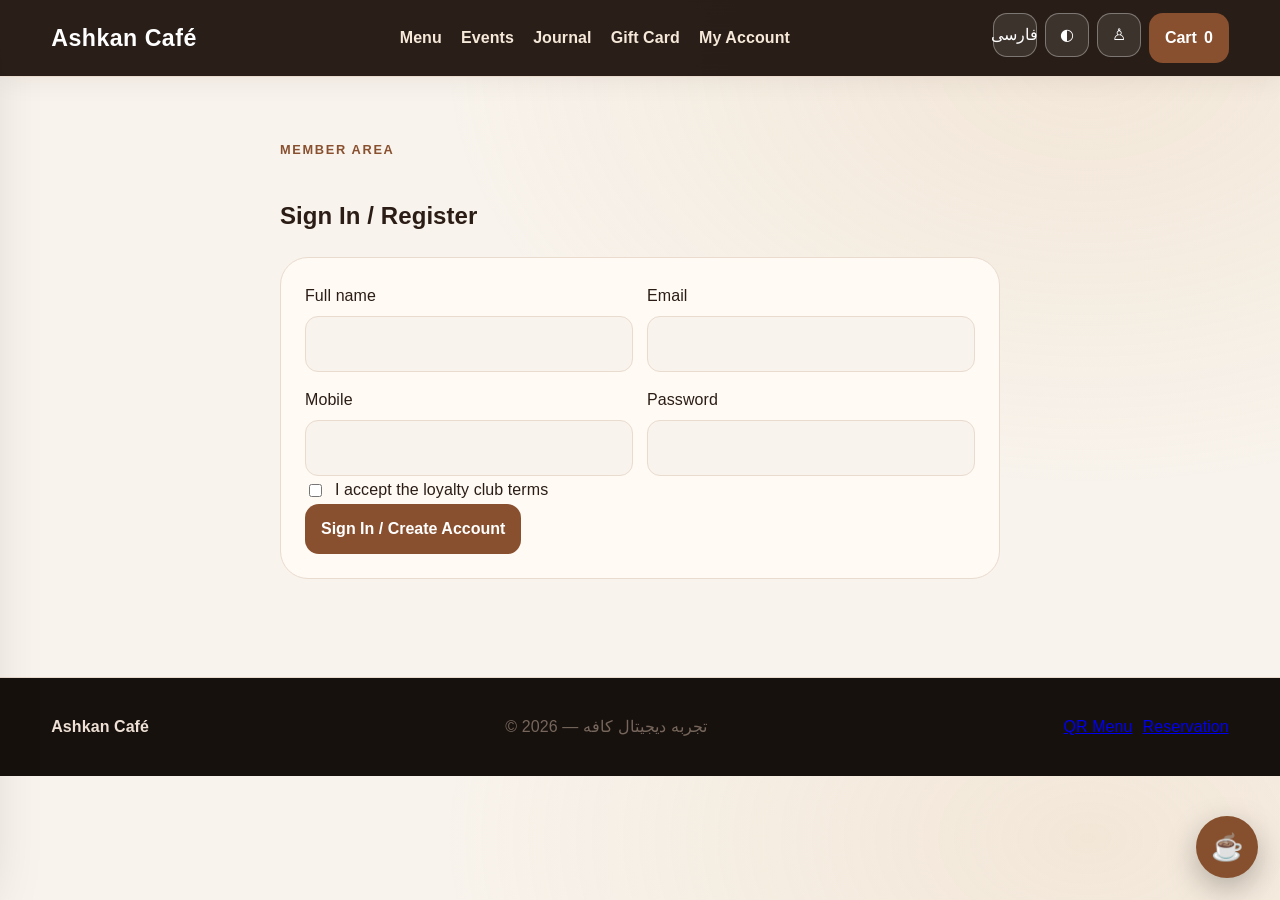
==== commit 82d53c5c: "edit edit" ====
--- a/auth.html
+++ b/auth.html
@@ -1 +1,4 @@
-<!doctype html><html lang="en" dir="ltr"><head><meta charset="utf-8"><meta name="viewport" content="width=device-width,initial-scale=1"><title>Auth | Ashkan Café</title><meta name="description" content="Auth در Ashkan Café"><link rel="manifest" href="manifest.webmanifest"><link rel="stylesheet" href="css/style.css"><link rel="stylesheet" href="css/v3.css"><link rel="stylesheet" href="css/premium.css"><script defer src="js/v3.js"></script><script defer src="js/i18n.js"></script><script defer src="js/premium.js"></script><script defer src="js/assistant.js"></script><script>try{document.documentElement.lang=localStorage.getItem("lang")==="fa"?"fa":"en";document.documentElement.dir=document.documentElement.lang==="fa"?"rtl":"ltr"}catch(e){}</script><link rel="stylesheet" href="css/stage4.css"><link rel="stylesheet" href="css/stage5.css"></head><body><main><section><div class="container" style="max-width:720px"><span class="eyebrow">MEMBER AREA</span><h1>ورود / ثبت‌نام</h1><form class="panel" id="auth"><div class="form-grid"><label class="field">نام و نام خانوادگی<input id="name" required></label><label class="field">ایمیل<input id="email" type="email" required></label><label class="field">موبایل<input></label><label class="field">رمز عبور<input type="password" required></label></div><label class="row"><input type="checkbox"> قوانین باشگاه مشتریان را می‌پذیرم</label><button class="btn">ورود / ساخت حساب</button></form></div></section><script>document.addEventListener('DOMContentLoaded',()=>document.querySelector('#auth').onsubmit=e=>{e.preventDefault();set('ac_user',{name:document.querySelector('#name').value,email:document.querySelector('#email').value,points:320,tier:'Bronze'});location.href='dashboard.html'})</script></main></body></html>+<!doctype html><html lang="en" dir="ltr"><head><meta charset="utf-8"><meta name="viewport" content="width=device-width,initial-scale=1"><title>Auth | Ashkan Café</title><meta name="description" content="Auth در Ashkan Café"><link rel="manifest" href="manifest.webmanifest"><link rel="stylesheet" href="css/style.css"><link rel="stylesheet" href="css/v3.css"><link rel="stylesheet" href="css/premium.css"><script defer src="js/v3.js"></script><script defer src="js/i18n.js"></script><script defer src="js/premium.js"></script><script defer src="js/assistant.js"></script><script>try{document.documentElement.lang=localStorage.getItem("lang")==="fa"?"fa":"en";document.documentElement.dir=document.documentElement.lang==="fa"?"rtl":"ltr"}catch(e){}</script><link rel="stylesheet" href="css/stage4.css"><link rel="stylesheet" href="css/stage5.css"><link rel="stylesheet" href="css/stage8.css"><link rel="stylesheet" href="css/stage9.css"></head><body>
+<header class="top"><div class="container nav"><a class="brand" href="index.html" aria-label="Ashkan Café home">Ashkan Café</a><button class="mobile-menu-toggle" type="button" aria-controls="primary-navigation" aria-expanded="false" aria-label="Open navigation">☰</button><nav class="navlinks" id="primary-navigation" aria-label="Primary navigation"><a href="index.html#menu">منو</a><a href="events.html">رویدادها</a><a href="blog.html">مجله</a><a href="gift-card.html">کارت هدیه</a><a href="dashboard.html">پنل من</a></nav><div class="actions"><button class="iconbtn" id="langBtn">FA/EN</button><button class="iconbtn" id="themeBtn">◐</button><a class="iconbtn" href="auth.html">♙</a><button class="btn" id="cartBtn">سبد <span id="cartCount">0</span></button></div></div></header><aside id="cartDrawer" class="drawer"><div class="row between"><h2>سبد خرید</h2><button class="iconbtn" id="closeCart">×</button></div><div id="cartItems"></div><div class="row between"><b>جمع</b><b id="cartTotal"></b></div><a class="btn" style="width:100%;margin-top:16px" href="checkout.html">ادامه و تسویه</a></aside>
+<main><section><div class="container" style="max-width:720px"><span class="eyebrow">MEMBER AREA</span><h1>ورود / ثبت‌نام</h1><form class="panel" id="auth"><div class="form-grid"><label class="field">نام و نام خانوادگی<input id="name" required></label><label class="field">ایمیل<input id="email" type="email" required></label><label class="field">موبایل<input></label><label class="field">رمز عبور<input type="password" required></label></div><label class="row"><input type="checkbox"> قوانین باشگاه مشتریان را می‌پذیرم</label><button class="btn">ورود / ساخت حساب</button></form></div></section><script>document.addEventListener('DOMContentLoaded',()=>document.querySelector('#auth').onsubmit=e=>{e.preventDefault();set('ac_user',{name:document.querySelector('#name').value,email:document.querySelector('#email').value,points:320,tier:'Bronze'});location.href='dashboard.html'})</script></main><div id="toast" class="toast"></div><footer class="footer"><div class="container row between"><b>Ashkan Café</b><span class="muted">© 2026 — تجربه دیجیتال کافه</span><div class="row"><a href="qr-menu.html">QR Menu</a><a href="index.html#reserve">رزرو</a></div></div></footer>
+</body></html>
--- a/css/stage8.css
+++ b/css/stage8.css
@@ -0,0 +1,9 @@
+/* Stage 8: resilient shared navigation */
+.top{position:sticky!important;top:0;z-index:100;background:rgba(35,23,17,.97)!important;backdrop-filter:blur(18px);color:#fff}
+.top .brand,.top .nav a{color:#fff}.top .navlinks a{color:#f6e9d9}.top .navlinks a:hover{color:#f1b975}
+.top .nav{min-height:76px;flex-wrap:wrap}.top .actions{margin-inline-start:auto}.top .iconbtn{color:#fff;background:#ffffff18;border:1px solid #ffffff55}
+.top .navlinks{margin-inline-start:auto}.top .navlinks.open{display:flex}
+.top .mobile-menu-toggle{color:#fff;background:#ffffff18;border:1px solid #ffffff55}
+@media(max-width:860px){.top .navlinks{display:none;order:5;flex-basis:100%;margin:0;padding:12px;background:#332219;border-radius:14px}.top .navlinks.open{display:flex}.top .nav{gap:10px}.top .actions{margin-inline-start:0}.top .mobile-menu-toggle{display:inline-flex;margin-inline-start:auto}}
+@media(max-width:420px){.top .brand{font-size:1rem}.top .actions{gap:4px}.top .iconbtn{width:38px;height:38px}.top .btn{padding:8px 10px;font-size:12px}}
+:focus-visible{outline:3px solid #eab678;outline-offset:3px}
--- a/css/stage9.css
+++ b/css/stage9.css
@@ -0,0 +1,19 @@
+/* Stage 9 visual consistency and accessible mobile navigation */
+.mobile-menu-toggle{display:none;align-items:center;justify-content:center;width:44px;height:44px;border-radius:12px;font-size:1.35rem;cursor:pointer}
+.top .nav{display:flex;align-items:center;gap:clamp(8px,1.5vw,22px)}
+.top .navlinks{align-items:center;gap:clamp(8px,1.5vw,20px)}
+.top .navlinks a{white-space:nowrap;text-decoration:none;transition:color .2s ease}
+.top .brand{white-space:nowrap;letter-spacing:.02em}
+.skip-to-content{position:fixed;z-index:10000;top:-100px;left:16px;background:#fff;color:#23170f;padding:12px 18px;border-radius:12px}
+.skip-to-content:focus{top:12px}
+@media(max-width:860px){
+ .mobile-menu-toggle{display:inline-flex!important}
+ .top .nav{display:flex;flex-wrap:wrap;gap:10px;padding-block:10px}
+ .top .navlinks{display:none!important;order:10;width:100%;flex-basis:100%;flex-direction:column;align-items:stretch;gap:4px;padding:12px;border:1px solid #ffffff25}
+ .top .navlinks.open{display:flex!important}
+ .top .navlinks a{display:block;padding:12px;border-radius:10px}
+ .top .navlinks a:hover{background:#ffffff16}
+ .top .actions{display:flex;align-items:center;gap:6px;margin-inline-start:auto}
+}
+@media(max-width:540px){.top .nav .brand{flex:1 1 auto}.top .mobile-menu-toggle{order:2}.top .actions{order:3;width:100%;justify-content:flex-end}.top .navlinks{order:4}}
+@media(prefers-reduced-motion:reduce){.top .navlinks a{transition:none}}
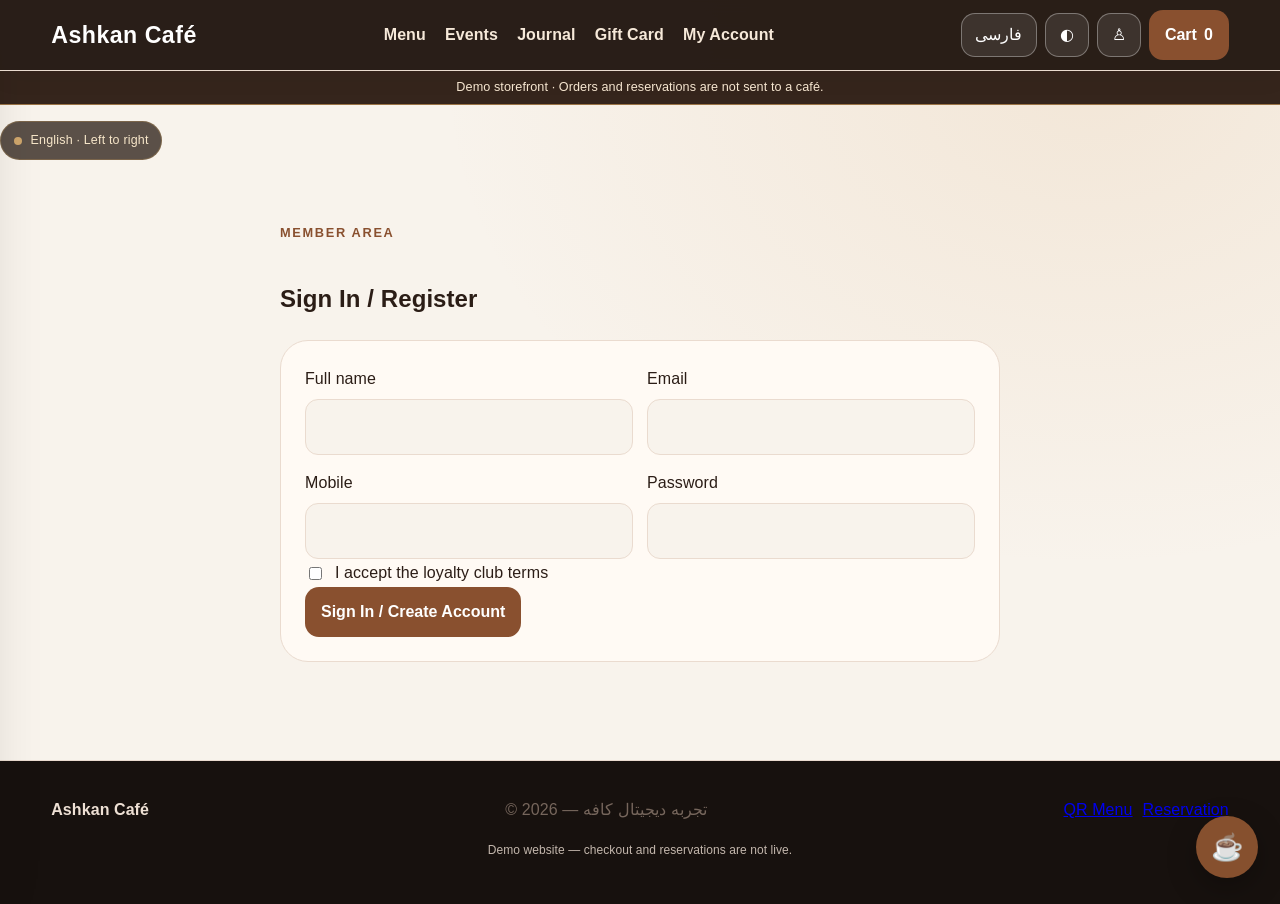
==== commit 585fd553: "edit edit" ====
--- a/auth.html
+++ b/auth.html
@@ -1,4 +1,4 @@
-<!doctype html><html lang="en" dir="ltr"><head><meta charset="utf-8"><meta name="viewport" content="width=device-width,initial-scale=1"><title>Auth | Ashkan Café</title><meta name="description" content="Auth در Ashkan Café"><link rel="manifest" href="manifest.webmanifest"><link rel="stylesheet" href="css/style.css"><link rel="stylesheet" href="css/v3.css"><link rel="stylesheet" href="css/premium.css"><script defer src="js/v3.js"></script><script defer src="js/i18n.js"></script><script defer src="js/premium.js"></script><script defer src="js/assistant.js"></script><script>try{document.documentElement.lang=localStorage.getItem("lang")==="fa"?"fa":"en";document.documentElement.dir=document.documentElement.lang==="fa"?"rtl":"ltr"}catch(e){}</script><link rel="stylesheet" href="css/stage4.css"><link rel="stylesheet" href="css/stage5.css"><link rel="stylesheet" href="css/stage8.css"><link rel="stylesheet" href="css/stage9.css"></head><body>
-<header class="top"><div class="container nav"><a class="brand" href="index.html" aria-label="Ashkan Café home">Ashkan Café</a><button class="mobile-menu-toggle" type="button" aria-controls="primary-navigation" aria-expanded="false" aria-label="Open navigation">☰</button><nav class="navlinks" id="primary-navigation" aria-label="Primary navigation"><a href="index.html#menu">منو</a><a href="events.html">رویدادها</a><a href="blog.html">مجله</a><a href="gift-card.html">کارت هدیه</a><a href="dashboard.html">پنل من</a></nav><div class="actions"><button class="iconbtn" id="langBtn">FA/EN</button><button class="iconbtn" id="themeBtn">◐</button><a class="iconbtn" href="auth.html">♙</a><button class="btn" id="cartBtn">سبد <span id="cartCount">0</span></button></div></div></header><aside id="cartDrawer" class="drawer"><div class="row between"><h2>سبد خرید</h2><button class="iconbtn" id="closeCart">×</button></div><div id="cartItems"></div><div class="row between"><b>جمع</b><b id="cartTotal"></b></div><a class="btn" style="width:100%;margin-top:16px" href="checkout.html">ادامه و تسویه</a></aside>
+<!doctype html><html lang="en" dir="ltr"><head><meta charset="utf-8"><meta name="viewport" content="width=device-width,initial-scale=1"><title>Auth | Ashkan Café</title><meta name="description" content="Auth در Ashkan Café"><link rel="manifest" href="manifest.webmanifest"><link rel="stylesheet" href="css/style.css"><link rel="stylesheet" href="css/v3.css"><link rel="stylesheet" href="css/premium.css"><script defer src="js/v3.js"></script><script defer src="js/i18n.js?v=16"></script><script defer src="js/premium.js"></script><script defer src="js/assistant.js"></script><script>try{document.documentElement.lang=localStorage.getItem("lang")==="fa"?"fa":"en";document.documentElement.dir=document.documentElement.lang==="fa"?"rtl":"ltr"}catch(e){}</script><link rel="stylesheet" href="css/stage4.css"><link rel="stylesheet" href="css/stage5.css"><link rel="stylesheet" href="css/stage8.css"><link rel="stylesheet" href="css/stage9.css"><link rel="stylesheet" href="css/stage11.css"><script defer src="js/stage11.js"></script><link rel="stylesheet" href="css/stage12.css"><script defer src="js/stage12.js"></script><link rel="stylesheet" href="css/stage13.css"><script defer src="js/stage13.js"></script><link rel="stylesheet" href="css/stage15.css"><link rel="stylesheet" href="css/stage16.css"></head><body><noscript><div class="s15-noscript">JavaScript is required for the interactive menu and language switch. / برای منوی تعاملی و تغییر زبان جاوااسکریپت را فعال کنید.</div></noscript>
+<header class="top"><div class="container nav"><a class="brand" href="index.html" aria-label="Ashkan Café home">Ashkan Café</a><button class="mobile-menu-toggle" type="button" aria-controls="primary-navigation" aria-expanded="false" aria-label="Open navigation">☰</button><nav class="navlinks" id="primary-navigation" aria-label="Primary navigation"><a href="index.html#menu">منو</a><a href="events.html">رویدادها</a><a href="blog.html">مجله</a><a href="gift-card.html">کارت هدیه</a><a href="dashboard.html">پنل من</a></nav><div class="actions"><button class="iconbtn" id="langBtn" type="button" aria-label="Switch language">FA/EN</button><button class="iconbtn" type="button" id="themeBtn">◐</button><a class="iconbtn" href="auth.html">♙</a><button class="btn" type="button" id="cartBtn">سبد <span id="cartCount">0</span></button></div></div></header><aside id="cartDrawer" class="drawer"><div class="row between"><h2>سبد خرید</h2><button class="iconbtn" id="closeCart">×</button></div><div id="cartItems"></div><div class="row between"><b>جمع</b><b id="cartTotal"></b></div><a class="btn" style="width:100%;margin-top:16px" href="checkout.html">ادامه و تسویه</a></aside>
 <main><section><div class="container" style="max-width:720px"><span class="eyebrow">MEMBER AREA</span><h1>ورود / ثبت‌نام</h1><form class="panel" id="auth"><div class="form-grid"><label class="field">نام و نام خانوادگی<input id="name" required></label><label class="field">ایمیل<input id="email" type="email" required></label><label class="field">موبایل<input></label><label class="field">رمز عبور<input type="password" required></label></div><label class="row"><input type="checkbox"> قوانین باشگاه مشتریان را می‌پذیرم</label><button class="btn">ورود / ساخت حساب</button></form></div></section><script>document.addEventListener('DOMContentLoaded',()=>document.querySelector('#auth').onsubmit=e=>{e.preventDefault();set('ac_user',{name:document.querySelector('#name').value,email:document.querySelector('#email').value,points:320,tier:'Bronze'});location.href='dashboard.html'})</script></main><div id="toast" class="toast"></div><footer class="footer"><div class="container row between"><b>Ashkan Café</b><span class="muted">© 2026 — تجربه دیجیتال کافه</span><div class="row"><a href="qr-menu.html">QR Menu</a><a href="index.html#reserve">رزرو</a></div></div></footer>
 </body></html>
--- a/css/stage11.css
+++ b/css/stage11.css
@@ -0,0 +1,6 @@
+/* Stage 11: small, accessible enhancements; preserve the existing design system. */
+.s11-demo{padding:7px 16px;text-align:center;background:#35251c;color:#f9e9d3;font-size:.79rem;line-height:1.5;border-bottom:1px solid #9a7345}
+.s11-back{position:fixed;inset-inline-end:22px;bottom:90px;z-index:90;width:46px;height:46px;border-radius:50%;border:1px solid #bd9360;background:#35251c;color:#fff;font-size:24px;box-shadow:0 8px 24px #0004;opacity:0;visibility:hidden;transform:translateY(10px);transition:opacity .2s,transform .2s,visibility .2s;cursor:pointer}
+.s11-back.visible{opacity:1;visibility:visible;transform:translateY(0)}
+.s11-back:focus-visible{outline:3px solid #f5b95d;outline-offset:3px}
+@media(prefers-reduced-motion:reduce){.s11-back{transition:none}}
--- a/css/stage12.css
+++ b/css/stage12.css
@@ -0,0 +1 @@
+.stage12-skip{position:fixed;top:-90px;left:12px;z-index:99999;background:#f6e5c9;color:#24150e;padding:12px 18px;border-radius:8px;font-weight:700}.stage12-skip:focus{top:12px}.stage12-top{position:fixed;right:22px;bottom:22px;width:46px;height:46px;border:1px solid #d5b58c;border-radius:50%;background:#382419;color:#fff;font-size:25px;cursor:pointer;z-index:999;opacity:0;pointer-events:none;transform:translateY(10px);transition:opacity .2s,transform .2s}.stage12-top.visible{opacity:1;pointer-events:auto;transform:none}html[dir=rtl] .stage12-top{right:auto;left:22px}.stage12-notice{text-align:center;font-size:12px;opacity:.8;margin:16px auto 8px;padding:0 12px}.stage12-top:focus-visible,.stage12-skip:focus-visible{outline:3px solid #d6a957;outline-offset:3px}@media(prefers-reduced-motion:reduce){.stage12-top{transition:none}}
--- a/css/stage13.css
+++ b/css/stage13.css
@@ -0,0 +1,9 @@
+/* Stage 13: consistent navigation and unobtrusive language status */
+.s13-status{display:inline-flex;align-items:center;gap:.55rem;margin:1rem 0 0;padding:.48rem .8rem;border:1px solid rgba(186,143,83,.35);border-radius:999px;background:rgba(42,30,21,.76);color:#f7e6c9;font-size:.78rem;letter-spacing:.015em;max-width:100%}
+.s13-dot{width:.5rem;height:.5rem;flex:none;background:#cfa66c;border-radius:50%}
+.top{z-index:1000}.top .nav{min-height:70px}.top .navlinks a{white-space:nowrap}.top .actions{display:flex;align-items:center;gap:.5rem;flex-wrap:wrap}
+#langBtn{min-width:5.5rem;cursor:pointer;white-space:nowrap}
+#langBtn:focus-visible,.mobile-menu-toggle:focus-visible,.navlinks a:focus-visible{outline:3px solid #d9ae75;outline-offset:3px}
+[dir="rtl"] .s13-status{direction:rtl}
+@media(max-width:780px){.top .nav{gap:.6rem}.top .actions{gap:.35rem}.top .navlinks{max-height:75vh;overflow-y:auto}.s13-status{margin:.75rem 0}}
+@media(prefers-reduced-motion:reduce){.top *{scroll-behavior:auto!important;transition:none!important}}
--- a/css/stage15.css
+++ b/css/stage15.css
@@ -0,0 +1,8 @@
+/* Stage 15: legible controls and stable responsive navigation */
+.s15-noscript{padding:1rem;text-align:center;background:#2b1b13;color:#fff3de;font:500 14px/1.7 system-ui,sans-serif}
+#langBtn{min-width:78px;white-space:nowrap;touch-action:manipulation}
+.top{z-index:1000} .navlinks a,.actions button{transition:background-color .18s ease,color .18s ease}
+:focus-visible{outline:3px solid #e8ad58;outline-offset:3px}
+img{max-width:100%;height:auto} img[loading="lazy"]{content-visibility:auto}
+@media(max-width:780px){.nav{gap:10px}.actions{gap:6px}.actions .iconbtn{min-width:40px}}
+@media(prefers-reduced-motion:reduce){.navlinks a,.actions button{transition:none}}
--- a/css/stage16.css
+++ b/css/stage16.css
@@ -0,0 +1,7 @@
+/* Stage 16: navigation visibility and stable language control */
+.top{position:sticky;top:0;z-index:1000}
+.top .nav{display:flex;align-items:center;gap:12px;flex-wrap:wrap}
+.top .actions{display:flex;align-items:center;gap:8px;flex-shrink:0}
+#langBtn{min-width:76px;min-height:42px;cursor:pointer;position:relative;z-index:3;white-space:nowrap}
+#langBtn:focus-visible{outline:3px solid #e6b66c;outline-offset:3px}
+@media(max-width:760px){.top .nav{justify-content:space-between}.top .actions{margin-inline-start:auto}.top .navlinks{order:4;width:100%}}
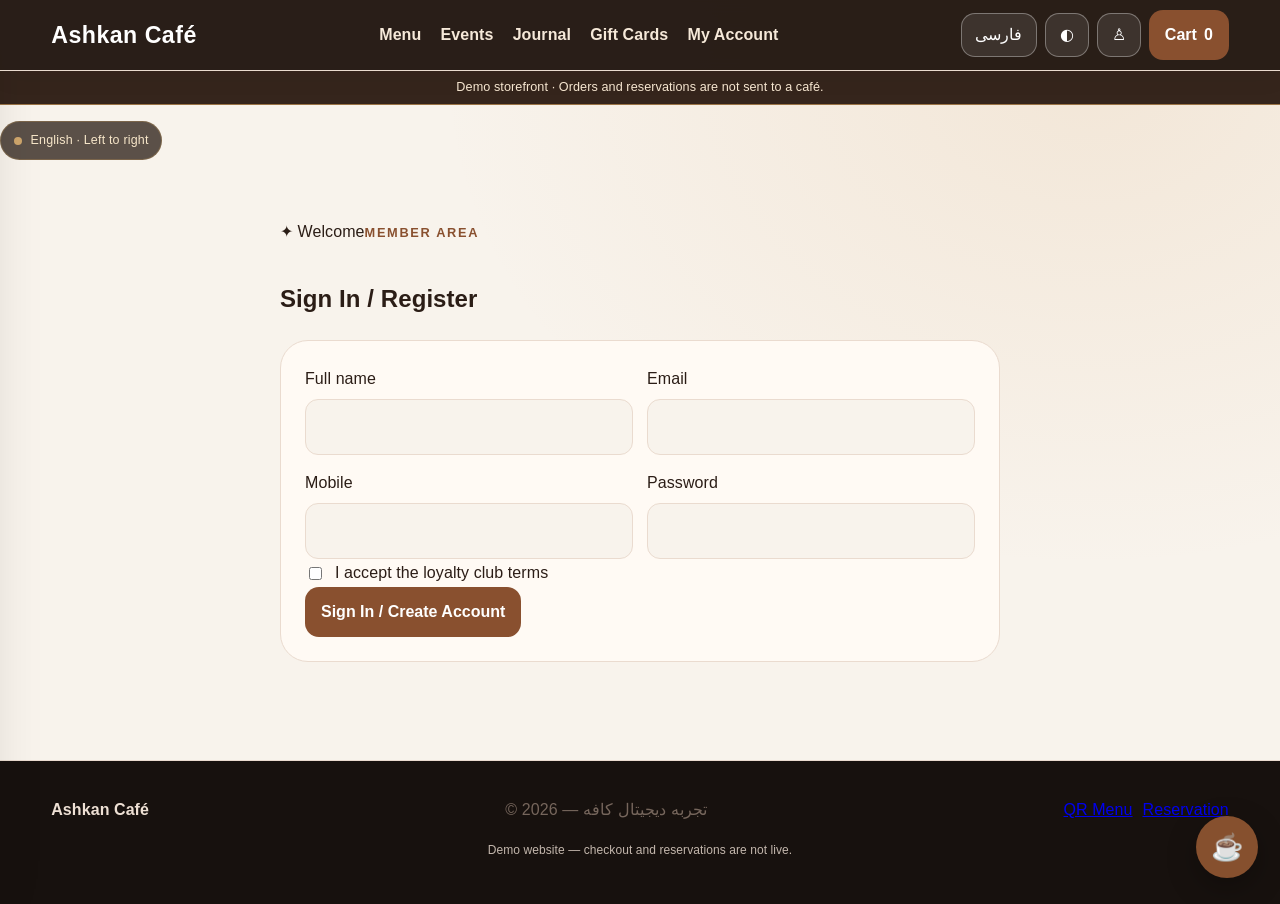
==== commit df7ff57b: "edit edit" ====
--- a/auth.html
+++ b/auth.html
@@ -1,4 +1,6 @@
-<!doctype html><html lang="en" dir="ltr"><head><meta charset="utf-8"><meta name="viewport" content="width=device-width,initial-scale=1"><title>Auth | Ashkan Café</title><meta name="description" content="Auth در Ashkan Café"><link rel="manifest" href="manifest.webmanifest"><link rel="stylesheet" href="css/style.css"><link rel="stylesheet" href="css/v3.css"><link rel="stylesheet" href="css/premium.css"><script defer src="js/v3.js"></script><script defer src="js/i18n.js?v=16"></script><script defer src="js/premium.js"></script><script defer src="js/assistant.js"></script><script>try{document.documentElement.lang=localStorage.getItem("lang")==="fa"?"fa":"en";document.documentElement.dir=document.documentElement.lang==="fa"?"rtl":"ltr"}catch(e){}</script><link rel="stylesheet" href="css/stage4.css"><link rel="stylesheet" href="css/stage5.css"><link rel="stylesheet" href="css/stage8.css"><link rel="stylesheet" href="css/stage9.css"><link rel="stylesheet" href="css/stage11.css"><script defer src="js/stage11.js"></script><link rel="stylesheet" href="css/stage12.css"><script defer src="js/stage12.js"></script><link rel="stylesheet" href="css/stage13.css"><script defer src="js/stage13.js"></script><link rel="stylesheet" href="css/stage15.css"><link rel="stylesheet" href="css/stage16.css"></head><body><noscript><div class="s15-noscript">JavaScript is required for the interactive menu and language switch. / برای منوی تعاملی و تغییر زبان جاوااسکریپت را فعال کنید.</div></noscript>
+<!doctype html><html lang="en" dir="ltr"><head><meta charset="utf-8"><meta name="viewport" content="width=device-width,initial-scale=1"><title>Auth | Ashkan Café</title><meta name="description" content="Auth در Ashkan Café"><link rel="manifest" href="manifest.webmanifest"><script defer src="js/v3.js"></script><script defer src="js/i18n.js?v=16"></script><script defer src="js/premium.js"></script><script defer src="js/assistant.js"></script><script>try{document.documentElement.lang=localStorage.getItem("lang")==="fa"?"fa":"en";document.documentElement.dir=document.documentElement.lang==="fa"?"rtl":"ltr"}catch(e){}</script><script defer src="js/stage11.js"></script><script defer src="js/stage12.js"></script><script defer src="js/stage13.js"></script><link rel="stylesheet" href="css/site-bundle.css?v=21"><meta name="theme-color" content="#241610"><meta name="color-scheme" content="dark light"><link rel="stylesheet" href="css/stage22-images.css?v=22">
+</head><body><noscript><div class="s15-noscript">JavaScript is required for the interactive menu and language switch. / برای منوی تعاملی و تغییر زبان جاوااسکریپت را فعال کنید.</div></noscript>
 <header class="top"><div class="container nav"><a class="brand" href="index.html" aria-label="Ashkan Café home">Ashkan Café</a><button class="mobile-menu-toggle" type="button" aria-controls="primary-navigation" aria-expanded="false" aria-label="Open navigation">☰</button><nav class="navlinks" id="primary-navigation" aria-label="Primary navigation"><a href="index.html#menu">منو</a><a href="events.html">رویدادها</a><a href="blog.html">مجله</a><a href="gift-card.html">کارت هدیه</a><a href="dashboard.html">پنل من</a></nav><div class="actions"><button class="iconbtn" id="langBtn" type="button" aria-label="Switch language">FA/EN</button><button class="iconbtn" type="button" id="themeBtn">◐</button><a class="iconbtn" href="auth.html">♙</a><button class="btn" type="button" id="cartBtn">سبد <span id="cartCount">0</span></button></div></div></header><aside id="cartDrawer" class="drawer"><div class="row between"><h2>سبد خرید</h2><button class="iconbtn" id="closeCart">×</button></div><div id="cartItems"></div><div class="row between"><b>جمع</b><b id="cartTotal"></b></div><a class="btn" style="width:100%;margin-top:16px" href="checkout.html">ادامه و تسویه</a></aside>
 <main><section><div class="container" style="max-width:720px"><span class="eyebrow">MEMBER AREA</span><h1>ورود / ثبت‌نام</h1><form class="panel" id="auth"><div class="form-grid"><label class="field">نام و نام خانوادگی<input id="name" required></label><label class="field">ایمیل<input id="email" type="email" required></label><label class="field">موبایل<input></label><label class="field">رمز عبور<input type="password" required></label></div><label class="row"><input type="checkbox"> قوانین باشگاه مشتریان را می‌پذیرم</label><button class="btn">ورود / ساخت حساب</button></form></div></section><script>document.addEventListener('DOMContentLoaded',()=>document.querySelector('#auth').onsubmit=e=>{e.preventDefault();set('ac_user',{name:document.querySelector('#name').value,email:document.querySelector('#email').value,points:320,tier:'Bronze'});location.href='dashboard.html'})</script></main><div id="toast" class="toast"></div><footer class="footer"><div class="container row between"><b>Ashkan Café</b><span class="muted">© 2026 — تجربه دیجیتال کافه</span><div class="row"><a href="qr-menu.html">QR Menu</a><a href="index.html#reserve">رزرو</a></div></div></footer>
+<script defer src="js/stage17.js"></script><script defer src="js/stage18.js"></script><script defer src="js/stage19.js"></script><script defer src="js/stage20.js"></script><script defer src="js/stage21.js"></script><script src="js/stage22-images.js?v=22" defer></script>
 </body></html>
--- a/css/site-bundle.css
+++ b/css/site-bundle.css
@@ -0,0 +1,19 @@
+@import url("style.css");
+@import url("v3.css");
+@import url("premium.css");
+@import url("stage4.css");
+@import url("stage5.css");
+@import url("stage6.css");
+@import url("stage7.css");
+@import url("stage8.css");
+@import url("stage9.css");
+@import url("stage11.css");
+@import url("stage12.css");
+@import url("stage13.css");
+@import url("stage15.css");
+@import url("stage16.css");
+@import url("stage17.css");
+@import url("stage18.css");
+@import url("stage19.css");
+@import url("stage20.css");
+@import url("stage21.css");
--- a/css/stage22-images.css
+++ b/css/stage22-images.css
@@ -0,0 +1,8 @@
+/* Stage 22: image visibility across languages. */
+html[lang="en"] .hero-grid > img.s6-fallback-art,html[lang="fa"] .hero-grid > img.s6-fallback-art{display:block!important;width:100%;height:auto;max-height:520px;object-fit:cover;}
+.hero-grid:has(> .s6-showcase){grid-template-columns:minmax(0,1fr) minmax(0,1fr)}
+.hero-grid > .s6-showcase{grid-column:2;grid-row:2;min-height:280px}
+.hero-grid > img.s6-fallback-art{grid-column:2;grid-row:1}
+.s6-reveal:not(.s6-visible){opacity:1!important;transform:none!important}
+img{visibility:visible}img[data-image-error="true"]{object-fit:contain;background:#ead7be}
+@media(max-width:900px){.hero-grid:has(> .s6-showcase){grid-template-columns:1fr}.hero-grid > .s6-showcase,.hero-grid > img.s6-fallback-art{grid-column:1;grid-row:auto}}
